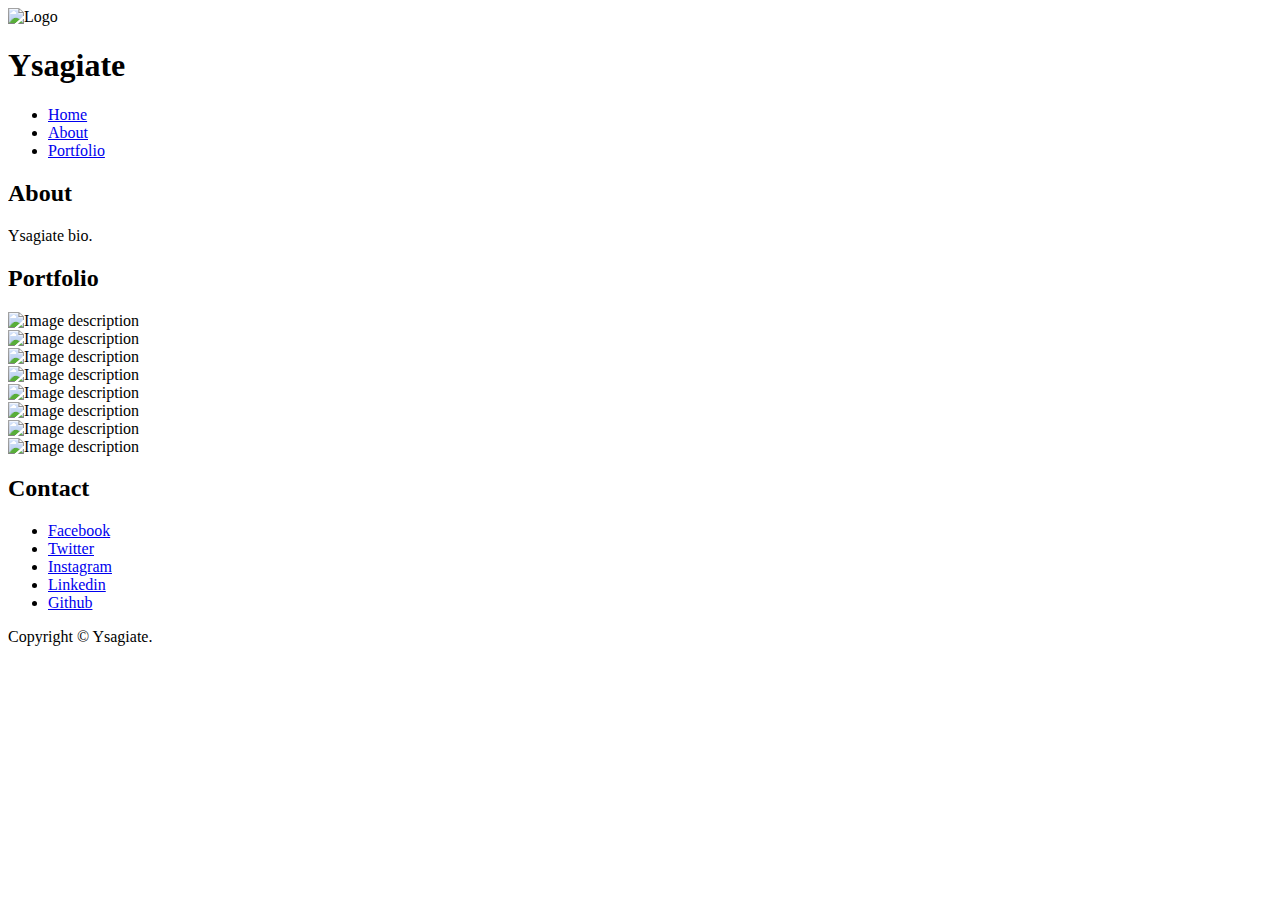
==== index.html @ f6f90715 "Update index.html" ====
<!DOCTYPE html>
<html lang="en">
<header>
<div class="logo">
    <img src="logo.png" alt="Logo">
</div>
</header>
<head>
    <meta charset="UTF-8">
    <title>Ysagiate Portfolio</title>
</head>
<head>
    <meta charset="UTF-8">
    <title>Ysagiate Portfolio</title>
    <link rel="stylesheet" type="text/css" href="https://cdnjs.cloudflare.com/ajax/libs/slick-carousel/1.9.0/slick.min.css"/>
    <link rel="stylesheet" type="text/css" href="https://cdnjs.cloudflare.com/ajax/libs/slick-carousel/1.9.0/slick-theme.min.css"/>
    <script src="https://code.jquery.com/jquery-3.3.1.min.js"></script>
    <script src="https://cdnjs.cloudflare.com/ajax/libs/slick-carousel/1.9.0/slick.min.js"></script>
    <script>
        $(document).ready(function(){
            $('.slider').slick({
                dots: true,
                infinite: true,
                speed: 500,
                fade: true,
                cssEase: 'linear'
            });
        });
    </script>
</head>
<body>
    <header>
        <h1>Ysagiate</h1>
        <nav>
            <ul>
                <li><a href="#home">Home</a></li>
                <li><a href="#about">About</a></li>
                <li><a href="#portfolio">Portfolio</a></li>
            </ul>
        </nav>
    </header>
    <main>
        <section id="about">
            <h2>About</h2>
            <p>Ysagiate bio.</p>
        </section>
        <section id="portfolio">
            <h2>Portfolio</h2>
            <div class="slider">
                <div><img src="image1.jpg" alt="Image description"></div>
                <div><img src="image2.jpg" alt="Image description"></div>
                <div><img src="image3.jpg" alt="Image description"></div>
                <div><img src="image4.jpg" alt="Image description"></div>
                <div><img src="image5.jpg" alt="Image description"></div>
                <div><img src="image6.jpg" alt="Image description"></div>
                <div><img src="image7.jpg" alt="Image description"></div>
                <div><img src="image8.jpg" alt="Image description"></div>
            </div>
        </section>
        <section id="contact">
            <h2>Contact</h2>
            <div class="social-icons">
                <ul>
                    <li><i class="fab fa-facebook"></i><a href="https://www.facebook.com/">Facebook</a></li>
                    <li><i class="fab fa-twitter"></i><a href="https://www.twitter.com/">Twitter</a></li>
                    <li><i class="fab fa-instagram"></i><a href="https://www.instagram.com/">Instagram</a></li>
                    <li><i class="fab fa-linkedin"></i><a href="https://www.linkedin.com/">Linkedin</a></li>
                    <li><i class="fab fa-github"></i><a href="https://github.com/Jozmon/mangaka-blog">Github</a></li>
                </ul>
            </div>
        </section>
    </main>
    <footer>
        <p>Copyright &copy; Ysagiate.
    </footer>
</body>
</html>
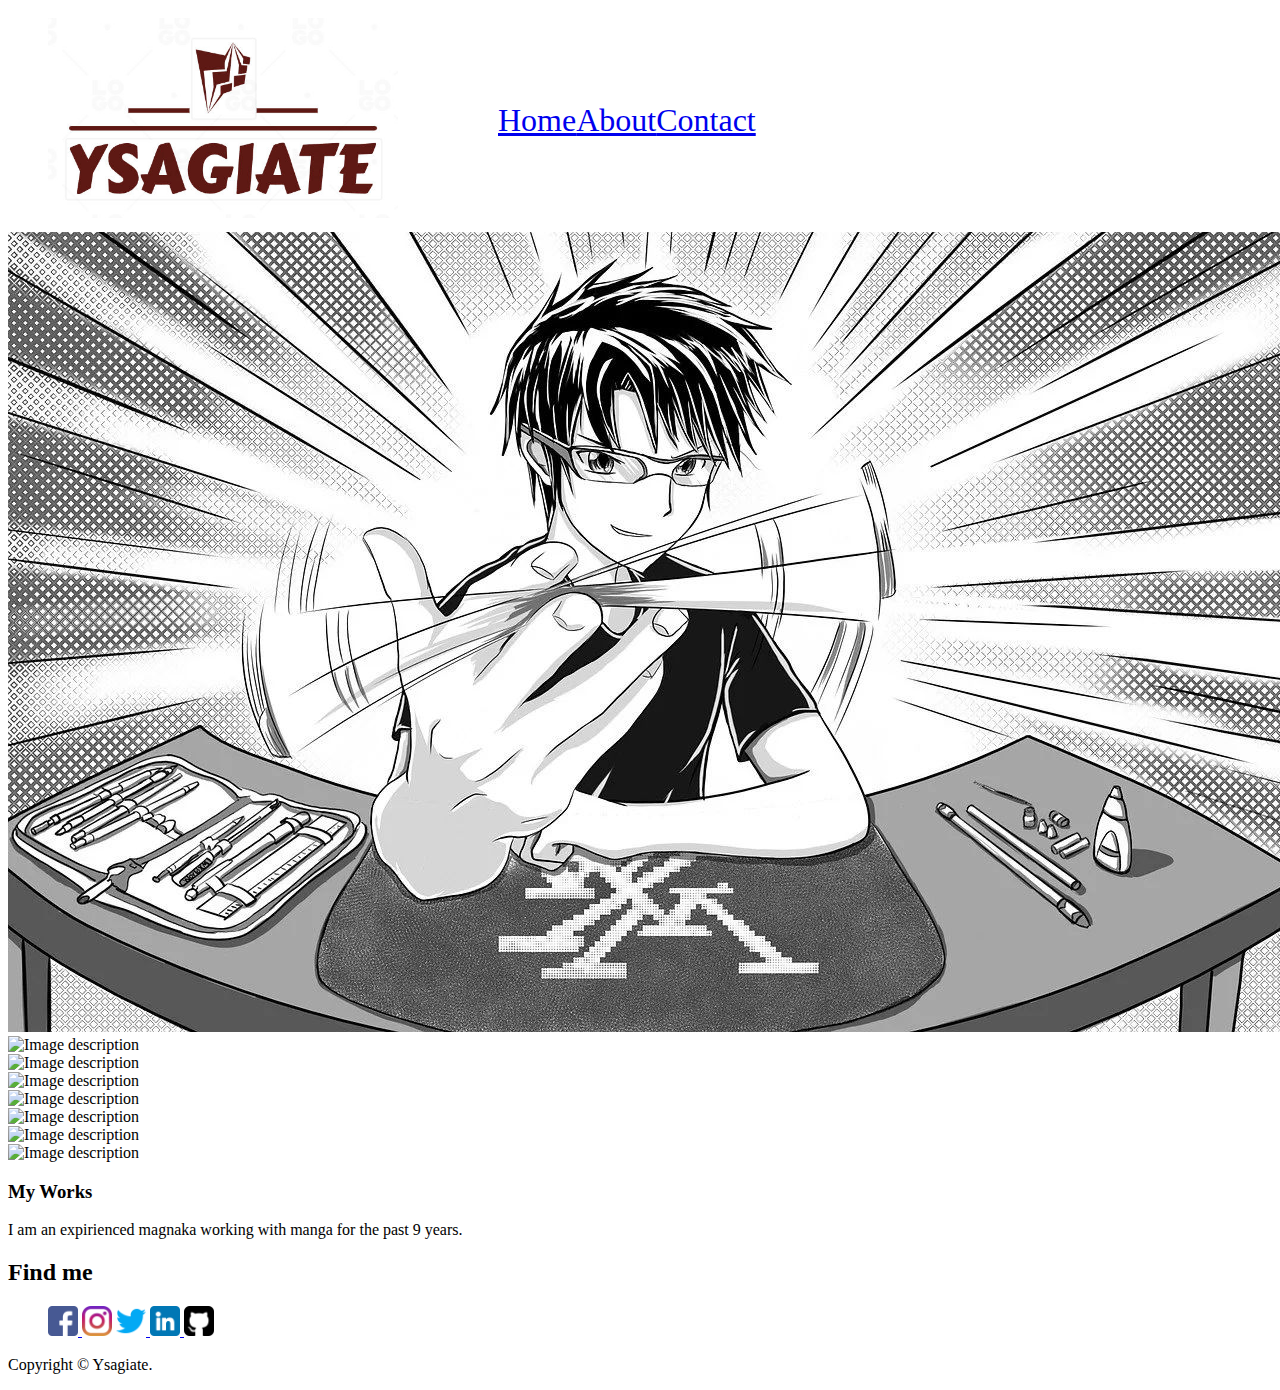
==== commit d5627725: "Fix menus, removed double header tag, created images directory and linked images there." ====
--- a/index.html
+++ b/index.html
@@ -1,77 +1,102 @@
-<!DOCTYPE html>
-<html lang="en">
-<header>
-<div class="logo">
-    <img src="logo.png" alt="Logo">
-</div>
-</header>
-<head>
-    <meta charset="UTF-8">
-    <title>Ysagiate Portfolio</title>
-</head>
-<head>
-    <meta charset="UTF-8">
-    <title>Ysagiate Portfolio</title>
-    <link rel="stylesheet" type="text/css" href="https://cdnjs.cloudflare.com/ajax/libs/slick-carousel/1.9.0/slick.min.css"/>
-    <link rel="stylesheet" type="text/css" href="https://cdnjs.cloudflare.com/ajax/libs/slick-carousel/1.9.0/slick-theme.min.css"/>
-    <script src="https://code.jquery.com/jquery-3.3.1.min.js"></script>
-    <script src="https://cdnjs.cloudflare.com/ajax/libs/slick-carousel/1.9.0/slick.min.js"></script>
-    <script>
-        $(document).ready(function(){
-            $('.slider').slick({
-                dots: true,
-                infinite: true,
-                speed: 500,
-                fade: true,
-                cssEase: 'linear'
-            });
-        });
-    </script>
-</head>
-<body>
-    <header>
-        <h1>Ysagiate</h1>
-        <nav>
-            <ul>
-                <li><a href="#home">Home</a></li>
-                <li><a href="#about">About</a></li>
-                <li><a href="#portfolio">Portfolio</a></li>
-            </ul>
-        </nav>
-    </header>
-    <main>
-        <section id="about">
-            <h2>About</h2>
-            <p>Ysagiate bio.</p>
-        </section>
-        <section id="portfolio">
-            <h2>Portfolio</h2>
-            <div class="slider">
-                <div><img src="image1.jpg" alt="Image description"></div>
-                <div><img src="image2.jpg" alt="Image description"></div>
-                <div><img src="image3.jpg" alt="Image description"></div>
-                <div><img src="image4.jpg" alt="Image description"></div>
-                <div><img src="image5.jpg" alt="Image description"></div>
-                <div><img src="image6.jpg" alt="Image description"></div>
-                <div><img src="image7.jpg" alt="Image description"></div>
-                <div><img src="image8.jpg" alt="Image description"></div>
-            </div>
-        </section>
-        <section id="contact">
-            <h2>Contact</h2>
-            <div class="social-icons">
-                <ul>
-                    <li><i class="fab fa-facebook"></i><a href="https://www.facebook.com/">Facebook</a></li>
-                    <li><i class="fab fa-twitter"></i><a href="https://www.twitter.com/">Twitter</a></li>
-                    <li><i class="fab fa-instagram"></i><a href="https://www.instagram.com/">Instagram</a></li>
-                    <li><i class="fab fa-linkedin"></i><a href="https://www.linkedin.com/">Linkedin</a></li>
-                    <li><i class="fab fa-github"></i><a href="https://github.com/Jozmon/mangaka-blog">Github</a></li>
-                </ul>
-            </div>
-        </section>
-    </main>
-    <footer>
-        <p>Copyright &copy; Ysagiate.
-    </footer>
-</body>
-</html>
+<!DOCTYPE html>
+<html lang="en">
+<head>
+    <meta charset="UTF-8">
+    <title>Ysagiate Portfolio</title>
+</head>
+<head>
+    <meta charset="UTF-8">
+    <title>Ysagiate Portfolio</title>
+    <link rel="stylesheet" type="text/css" href="style.css"/>
+    <link rel="stylesheet" type="text/css" href="https://cdnjs.cloudflare.com/ajax/libs/slick-carousel/1.9.0/slick.min.css"/>
+    <link rel="stylesheet" type="text/css" href="https://cdnjs.cloudflare.com/ajax/libs/slick-carousel/1.9.0/slick-theme.min.css"/>
+    <script src="https://code.jquery.com/jquery-3.3.1.min.js"></script>
+    <script src="https://cdnjs.cloudflare.com/ajax/libs/slick-carousel/1.9.0/slick.min.js"></script>
+    <script>
+        $(document).ready(function(){
+            $('.slider').slick({
+                dots: true,
+                infinite: true,
+                speed: 800,
+                fade: true,
+                cssEase: 'linear'
+            });
+        });
+    </script>
+</head>
+<body>
+    <header>
+        
+        <div class="logo">
+            <img width="350" height="200" src="images/ysagiate-logo.jpg" alt="Logo">
+        </div>
+
+        <nav>
+            <ul class="top-menu-ul">
+                <li class="top-menu-li"><a href="index.html">Home</a></li>
+                <li class="top-menu-li"><a href="about.html">About</a></li>
+                <li class="top-menu-li"><a href="contact.html">Contact</a></li>
+            </ul>
+        </nav>
+    </header>
+    <main>
+            <div class="slider">
+                <div><img src="images/manga.jpg" alt="Image description"></div>
+                <div><img src="image2.jpg" alt="Image description"></div>
+                <div><img src="image3.jpg" alt="Image description"></div>
+                <div><img src="image4.jpg" alt="Image description"></div>
+                <div><img src="image5.jpg" alt="Image description"></div>
+                <div><img src="image6.jpg" alt="Image description"></div>
+                <div><img src="image7.jpg" alt="Image description"></div>
+                <div><img src="image8.jpg" alt="Image description"></div>
+            </div>
+        </section>
+        
+        <section>
+
+            <div>
+                <h3>My Works</h3>
+                <p>I am an expirienced magnaka working with manga for the past 9 years.</p>
+            </div>
+        </section>
+
+        <section id="footer">
+
+            <h2>Find me</h2>
+
+            <div>
+                <ul class="social-media-ul">
+                    <li class="social-media-li">
+                        <a href="https://www.facebook.com" target="_blank">
+                            <img src="images/facebook.png" alt="" title="" width="30" height="30">
+                        </a>
+                    </li>
+                    <li class="social-media-li">
+                        <a href="https://www.instragram.com" target="_blank">
+                            <img src="images/instagram.png" alt="" title="" width="30" height="30"></a>
+                        </li>
+                    <li class="social-media-li">
+                        <a href="https://www.twitter.com" target="_blank">
+                            <img src="images/twitter.png" alt="" title="" width="30" height="30">
+                        </a>
+                    </li>
+                    <li class="social-media-li">
+                        <a href="https://www.linkedin.com" target="_blank">
+                            <img src="images/linkedin.png" alt="" title="" width="30" height="30">
+                        </a>
+                    </li>
+                    <li class="social-media-li">
+                        <a href="https://github.com/Jozmon/mangaka-blog" target="_blank">
+                            <img src="images/github-sign.png" width="30" height="30" >
+                        </a>
+                    </li>
+                </ul>
+            </div>
+
+        </section>
+    </main>
+    <footer>
+        <p>Copyright &copy; Ysagiate.
+    </footer>
+</body>
+</html>
--- a/style.css
+++ b/style.css
@@ -0,0 +1,51 @@
+.logo {
+/*display: inline;*/
+margin-left: 20px;
+
+}
+
+header {
+    display: flex;
+    align-items: center;
+    padding: 10px 20px;
+}
+
+nav {
+font-size: xx-large;
+text-align: center;
+padding-left: 60px;
+
+}
+
+
+
+.top-menu-ul {
+list-style: none;
+display: flex;
+
+
+}
+
+.top-menu-li {
+display: inline
+
+}
+
+
+.logo, nav {
+    display: inline-block;
+    vertical-align: middle;
+
+}
+
+.social-media-ul {
+    display: inline;
+    
+    
+    }
+    
+    .social-media-li {
+    display: inline
+    
+    }
+
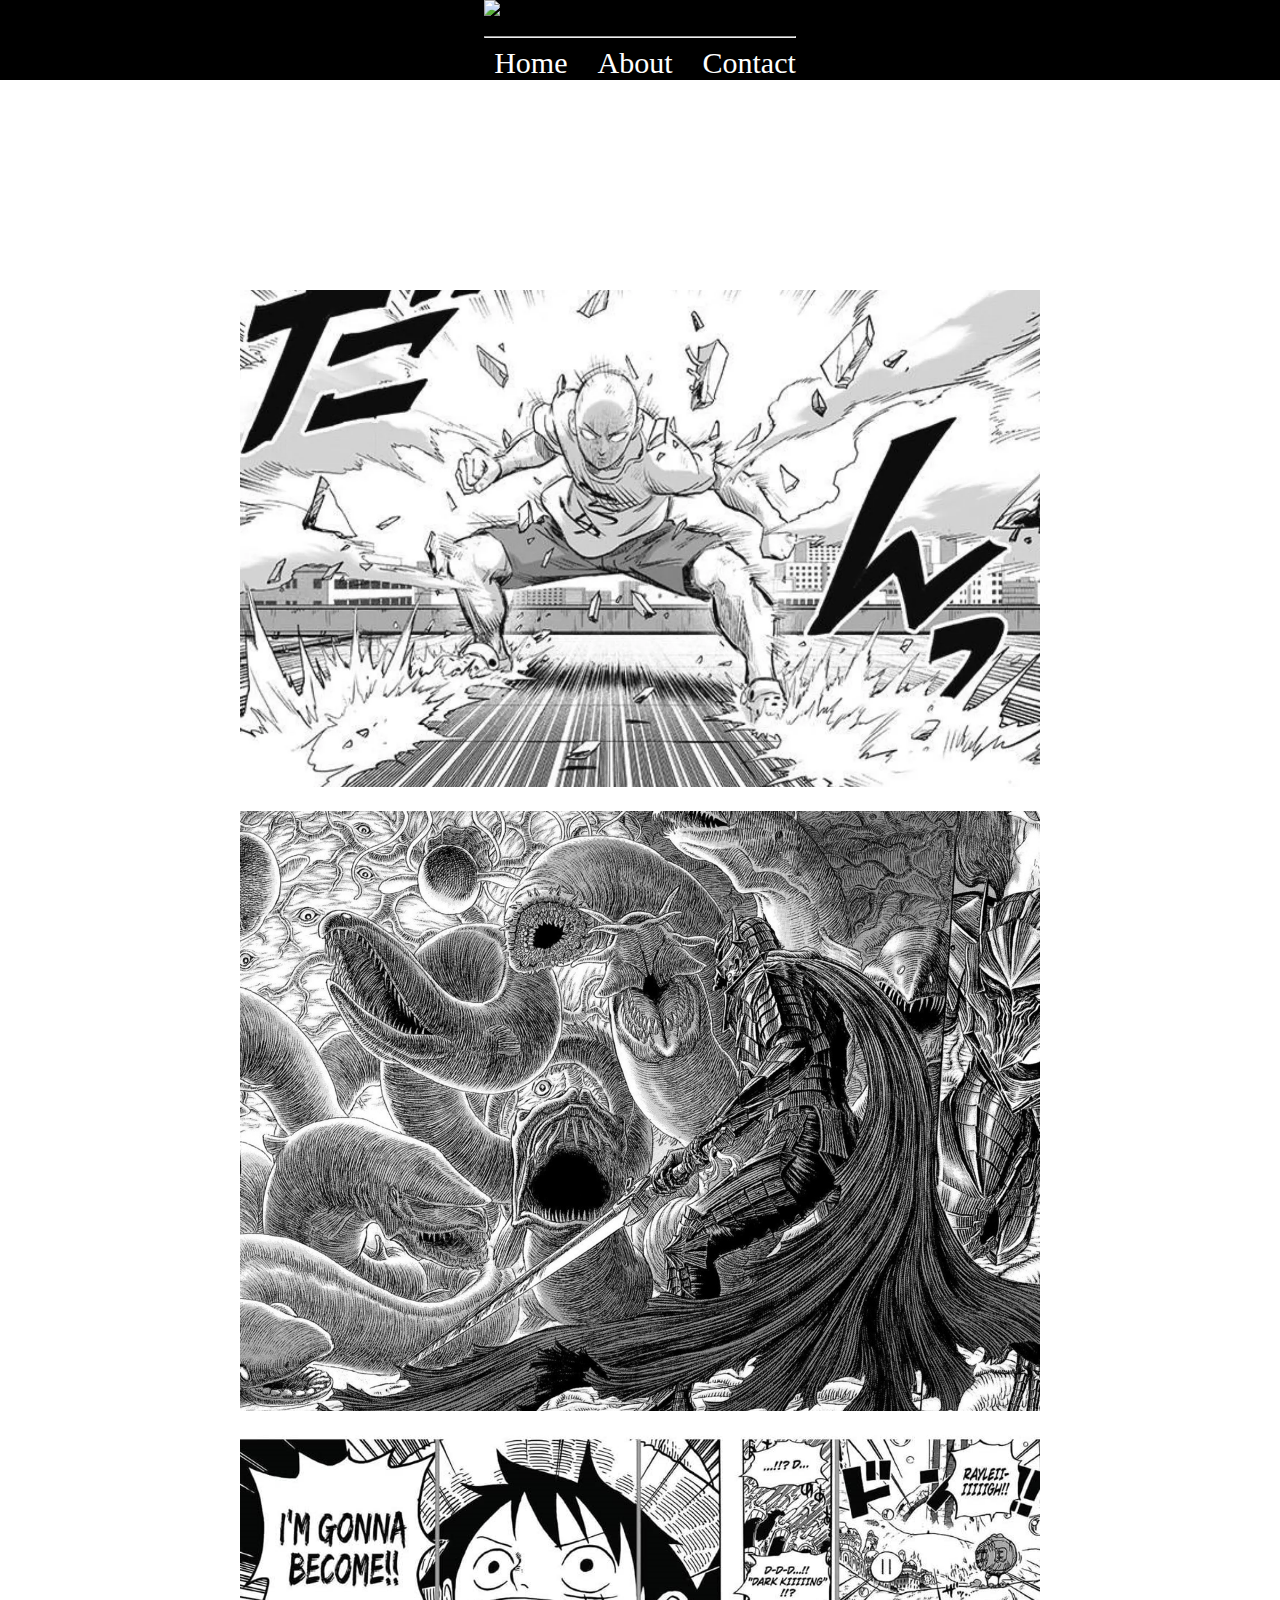
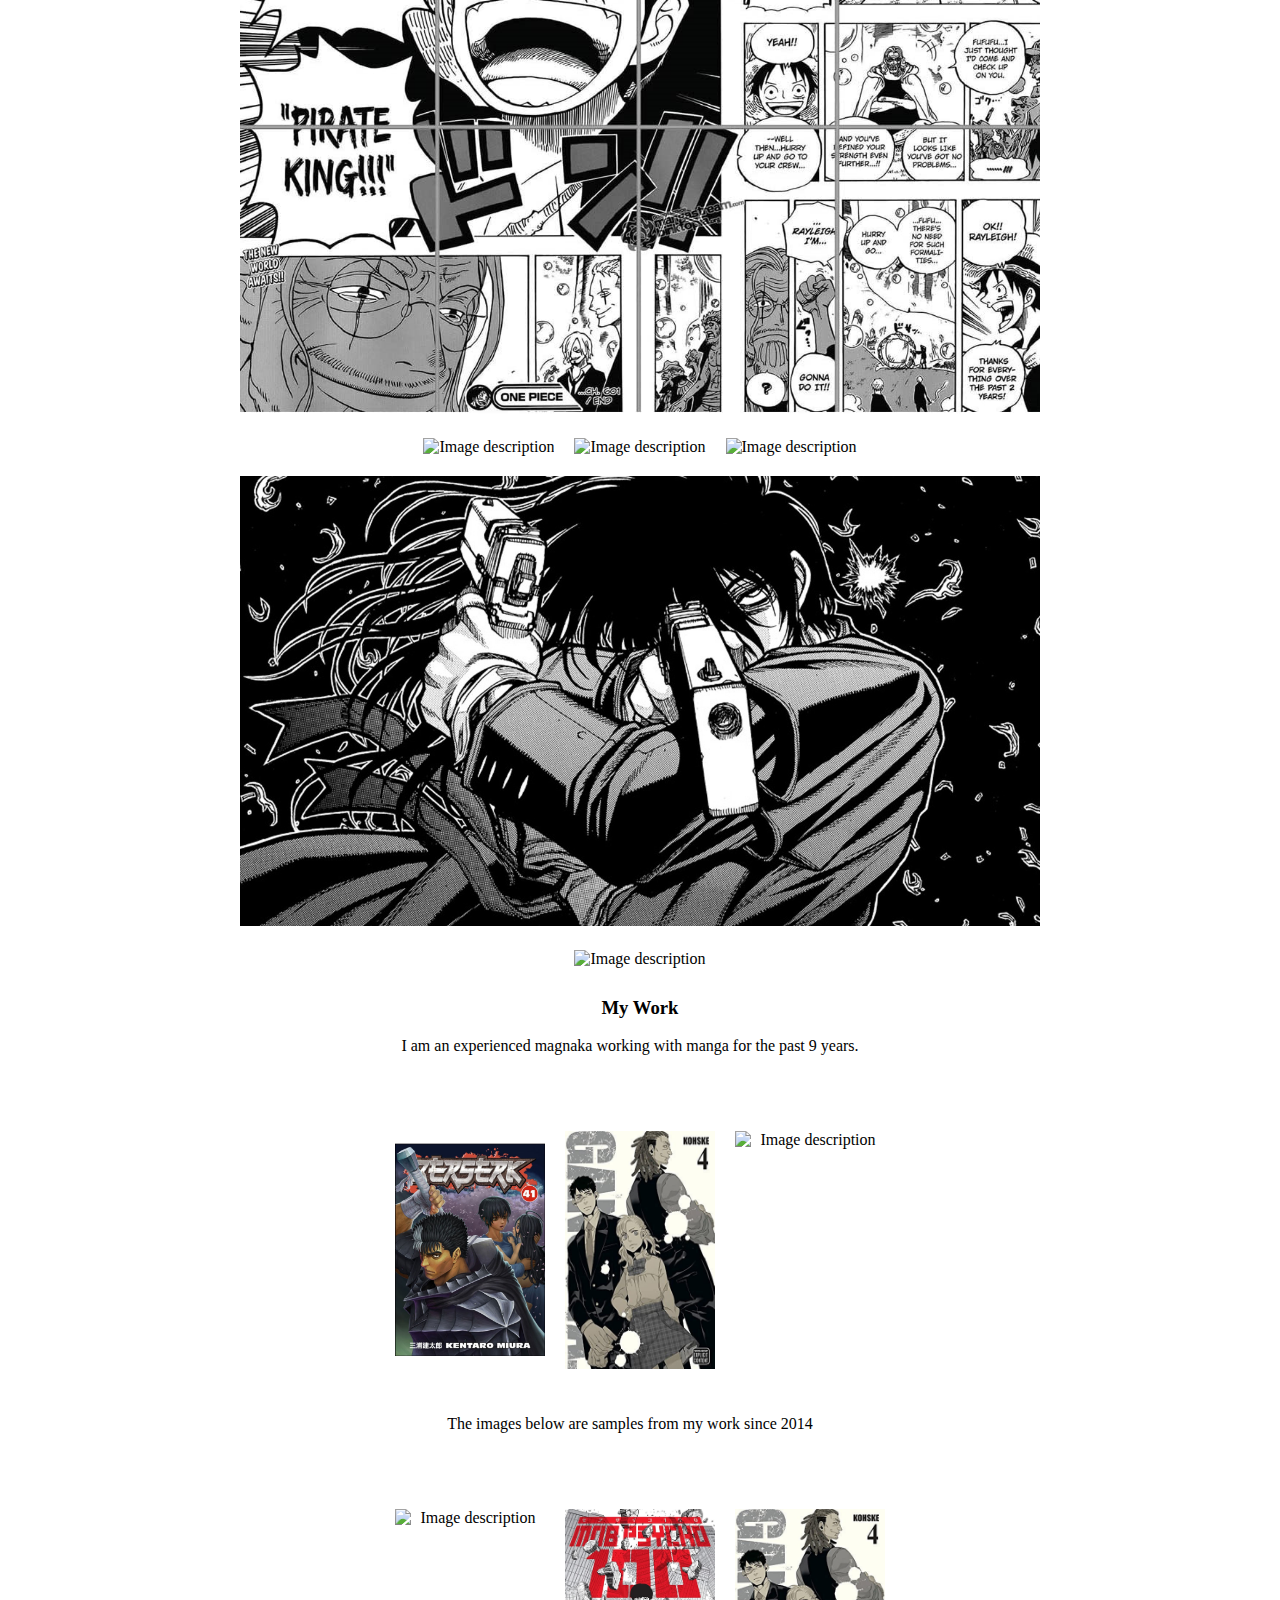
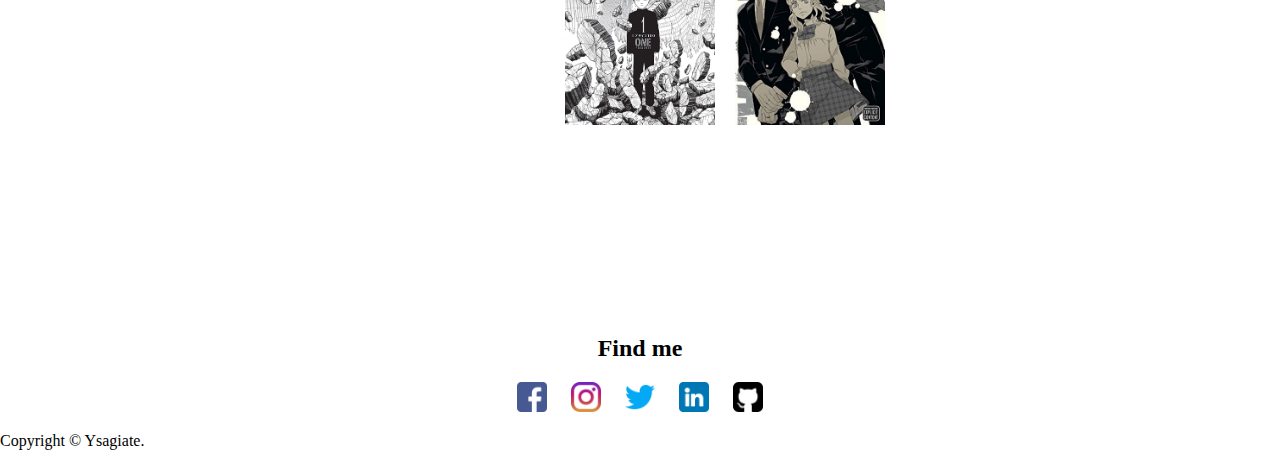
==== commit ebf5381c: "Update index.html" ====
--- a/index.html
+++ b/index.html
@@ -3,6 +3,7 @@
 <head>
     <meta charset="UTF-8">
     <title>Ysagiate Portfolio</title>
+    <link rel="stylesheet" type="text/css" href="style.css">
 </head>
 <head>
     <meta charset="UTF-8">
@@ -17,7 +18,7 @@
             $('.slider').slick({
                 dots: true,
                 infinite: true,
-                speed: 800,
+                speed: 300,
                 fade: true,
                 cssEase: 'linear'
             });
@@ -25,39 +26,63 @@
     </script>
 </head>
 <body>
+
     <header>
-        
-        <div class="logo">
-            <img width="350" height="200" src="images/ysagiate-logo.jpg" alt="Logo">
+
+        <div class="header-wrapper">
+            <img width="400" height="180" src="images/ysagiate-logo-new.png" alt="Logo">
+            <hr>
+            <nav>
+                <ul class="top-menu-ul">
+                    <li class="top-menu-li"><a href="Ysagiate.html">Home</a></li>
+                    <li class="top-menu-li"><a href="#my-container">About</a></li>
+                    <li class="top-menu-li"><a href="Ysagiate2ndpage.html">Contact</a></li>
+                </ul>
+            </nav>
         </div>
-
-        <nav>
-            <ul class="top-menu-ul">
-                <li class="top-menu-li"><a href="index.html">Home</a></li>
-                <li class="top-menu-li"><a href="about.html">About</a></li>
-                <li class="top-menu-li"><a href="contact.html">Contact</a></li>
-            </ul>
-        </nav>
     </header>
     <main>
             <div class="slider">
-                <div><img src="images/manga.jpg" alt="Image description"></div>
-                <div><img src="image2.jpg" alt="Image description"></div>
-                <div><img src="image3.jpg" alt="Image description"></div>
-                <div><img src="image4.jpg" alt="Image description"></div>
-                <div><img src="image5.jpg" alt="Image description"></div>
-                <div><img src="image6.jpg" alt="Image description"></div>
-                <div><img src="image7.jpg" alt="Image description"></div>
-                <div><img src="image8.jpg" alt="Image description"></div>
+                <div><img src="images/opm.png" alt="Image description"></div>
+                <div><img src="images/berserk.jpg" alt="Image description"></div>
+                <div><img src="images/op.png" alt="Image description"></div>
+                <div><img src="images/gintama.png" alt="Image description"></div>
+                <div><img src="images/mob.png" alt="Image description"></div>
+                <div><img src="images/overlord.png" alt="Image description"></div>
+                <div><img src="images/hellsing.png" alt="Image description"></div>
+                <div><img src="images/gagnsta1.png" alt="Image description"></div>
             </div>
-        </section>
-        
+
         <section>
 
-            <div>
-                <h3>My Works</h3>
-                <p>I am an expirienced magnaka working with manga for the past 9 years.</p>
-            </div>
+            <div class="container" id="my-container">
+
+                <div class="text-container">
+                   <h3>My Work</h3>
+                  <p>I am an experienced magnaka working with manga for the past 9 years.</p>
+                </div>
+
+                <div class="image-container">
+                  <img src="images/berserkcover.png" alt="Image description">
+                  <img src="images/ganstacover.png" alt="Image description">
+                  <img src="images/opcover.png" alt="Image description">
+                </div>
+              </div>
+
+              <div class="container">
+
+                <div class="text-container">
+                  <p>The images below are samples from my work since 2014</p>
+                </div>
+
+                <div class="image-container">
+                  <img src="images/opmcover.png" alt="Image description">
+                  <img src="images/mobcover.jpg" alt="Image description">
+                  <img src="images/ganstacover.png" alt="Image description">
+                </div>
+
+              </div>
+
         </section>
 
         <section id="footer">
@@ -98,5 +123,6 @@
     <footer>
         <p>Copyright &copy; Ysagiate.
     </footer>
+    
 </body>
 </html>
--- a/style.css
+++ b/style.css
@@ -1,51 +1,164 @@
-.logo {
-/*display: inline;*/
-margin-left: 20px;
 
+header {
+background-color:black;
+}
+
+
+.header-wrapper{
+justify-content: center;
+align-items: center;
+height: auto;
+max-width: 800px;
+margin: 0 auto;
+}
+
+
+.contact-section {
+display: flex;
+align-items: center;
+justify-content: center;
+flex-direction: column;
+}
+
+
+nav ul {
+    list-style: none;
+    margin: 0;
+    padding: 0;
+    font-size: 30px;
+    color: white;
+}
+
+nav li{
+    display: inline-block;
+    margin-right: 20px;
+}
+
+nav li:last-child {
+    margin-right: 0;
+}
+
+h3 {
+
+	text-align: center;
 }
 
 header {
-    display: flex;
-    align-items: center;
-    padding: 10px 20px;
+  display: flex;
+  justify-content: center;
+  align-items: center;
 }
 
 nav {
-font-size: xx-large;
-text-align: center;
-padding-left: 60px;
+  margin-right: auto; /* push menu to the left */
+}
 
+ul {
+  display: flex;
+  list-style: none;
+  margin: 0;
+  padding: 0;
+}
+
+li {
+  margin: 0 10px;
+}
+
+a {
+  text-decoration: black;
+  color:white;
+}
+
+.header-wrapper img {
+  height: 180px;
+  width: 400px;
+  margin-right: 10px;
+  margin-bottom: 10px;
 }
 
 
-
-.top-menu-ul {
-list-style: none;
-display: flex;
+.social-media-ul {
+    display: inline;
 
 
+    }
+
+    .social-media-li {
+    display: inline
+
+    }
+
+.main {
+  display: flex;
+  justify-content: center;
+  align-items: center;
+  height: 90vh;
+  padding-top: 200px;
+  margin-top: 200px;
 }
 
-.top-menu-li {
-display: inline
-
+.slider {
+  display: flex;
+  justify-content: center;
+  align-items: center;
+  flex-wrap: wrap;
+  max-width: 800px;
+  margin: 0 auto;
+  margin-top: 200px;
 }
 
+.slider img{
+  width: 800px;
+  height: auto;
+  margin: 10px;
+}
+.container {
+	background-color: dark;
+    display: flex;
+    flex-direction: column;
+    align-items: center;
+    justify-content: center;
+    margin-bottom: 20px;
+    row-gap: 50px;
+  }
 
-.logo, nav {
-    display: inline-block;
-    vertical-align: middle;
+  .text-container p {
+	color: black;
+    flex: 1;
+    margin-right: 20px;
+  }
 
+  .image-container {
+    display: flex;
+    flex: 2;
+    justify-content: space-between;
+  }
+
+  .container img {
+    text-align:center;
+    width: 150px;
+    height: auto;
+    margin: 10px;
+
+  }
+
+.comment-section {
+    text-align: center;
+    margin-top: 400px; /* adjust the top margin as needed */
+  }
+
+  .comment-section table {
+    float: left; /* float the table to the left */
+    margin-right: 120px; /* add some margin to the right of the table */
+    margin-top: 400px;
+  }
+
+  body {
+    margin: 0;
+    padding: 0;
+  }
+
+#footer{
+    margin-top: 200px;
+    text-align: center;
 }
-
-.social-media-ul {
-    display: inline;
-    
-    
-    }
-    
-    .social-media-li {
-    display: inline
-    
-    }
-
--- a/style.css
+++ b/style.css
@@ -1,51 +1,164 @@
-.logo {
-/*display: inline;*/
-margin-left: 20px;
 
+header {
+background-color:black;
+}
+
+
+.header-wrapper{
+justify-content: center;
+align-items: center;
+height: auto;
+max-width: 800px;
+margin: 0 auto;
+}
+
+
+.contact-section {
+display: flex;
+align-items: center;
+justify-content: center;
+flex-direction: column;
+}
+
+
+nav ul {
+    list-style: none;
+    margin: 0;
+    padding: 0;
+    font-size: 30px;
+    color: white;
+}
+
+nav li{
+    display: inline-block;
+    margin-right: 20px;
+}
+
+nav li:last-child {
+    margin-right: 0;
+}
+
+h3 {
+
+	text-align: center;
 }
 
 header {
-    display: flex;
-    align-items: center;
-    padding: 10px 20px;
+  display: flex;
+  justify-content: center;
+  align-items: center;
 }
 
 nav {
-font-size: xx-large;
-text-align: center;
-padding-left: 60px;
+  margin-right: auto; /* push menu to the left */
+}
 
+ul {
+  display: flex;
+  list-style: none;
+  margin: 0;
+  padding: 0;
+}
+
+li {
+  margin: 0 10px;
+}
+
+a {
+  text-decoration: black;
+  color:white;
+}
+
+.header-wrapper img {
+  height: 180px;
+  width: 400px;
+  margin-right: 10px;
+  margin-bottom: 10px;
 }
 
 
-
-.top-menu-ul {
-list-style: none;
-display: flex;
+.social-media-ul {
+    display: inline;
 
 
+    }
+
+    .social-media-li {
+    display: inline
+
+    }
+
+.main {
+  display: flex;
+  justify-content: center;
+  align-items: center;
+  height: 90vh;
+  padding-top: 200px;
+  margin-top: 200px;
 }
 
-.top-menu-li {
-display: inline
-
+.slider {
+  display: flex;
+  justify-content: center;
+  align-items: center;
+  flex-wrap: wrap;
+  max-width: 800px;
+  margin: 0 auto;
+  margin-top: 200px;
 }
 
+.slider img{
+  width: 800px;
+  height: auto;
+  margin: 10px;
+}
+.container {
+	background-color: dark;
+    display: flex;
+    flex-direction: column;
+    align-items: center;
+    justify-content: center;
+    margin-bottom: 20px;
+    row-gap: 50px;
+  }
 
-.logo, nav {
-    display: inline-block;
-    vertical-align: middle;
+  .text-container p {
+	color: black;
+    flex: 1;
+    margin-right: 20px;
+  }
 
+  .image-container {
+    display: flex;
+    flex: 2;
+    justify-content: space-between;
+  }
+
+  .container img {
+    text-align:center;
+    width: 150px;
+    height: auto;
+    margin: 10px;
+
+  }
+
+.comment-section {
+    text-align: center;
+    margin-top: 400px; /* adjust the top margin as needed */
+  }
+
+  .comment-section table {
+    float: left; /* float the table to the left */
+    margin-right: 120px; /* add some margin to the right of the table */
+    margin-top: 400px;
+  }
+
+  body {
+    margin: 0;
+    padding: 0;
+  }
+
+#footer{
+    margin-top: 200px;
+    text-align: center;
 }
-
-.social-media-ul {
-    display: inline;
-    
-    
-    }
-    
-    .social-media-li {
-    display: inline
-    
-    }
-
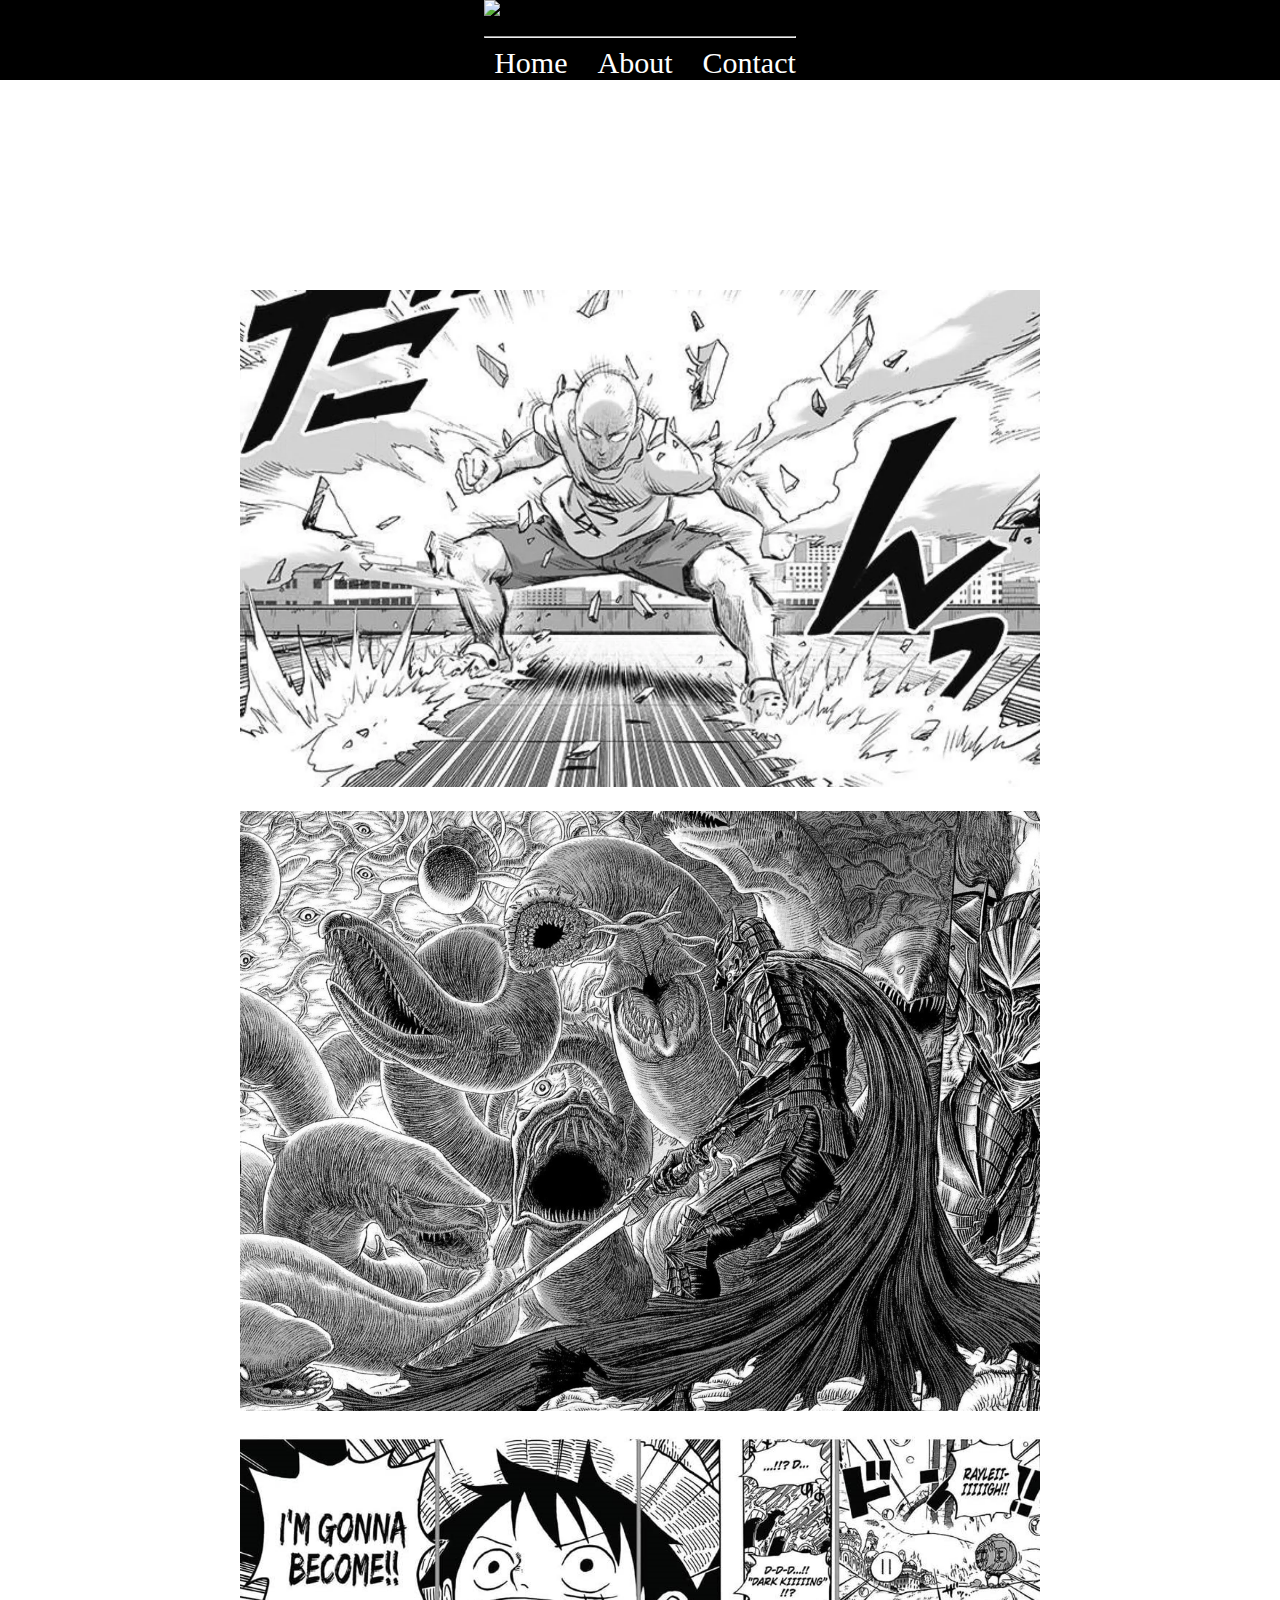
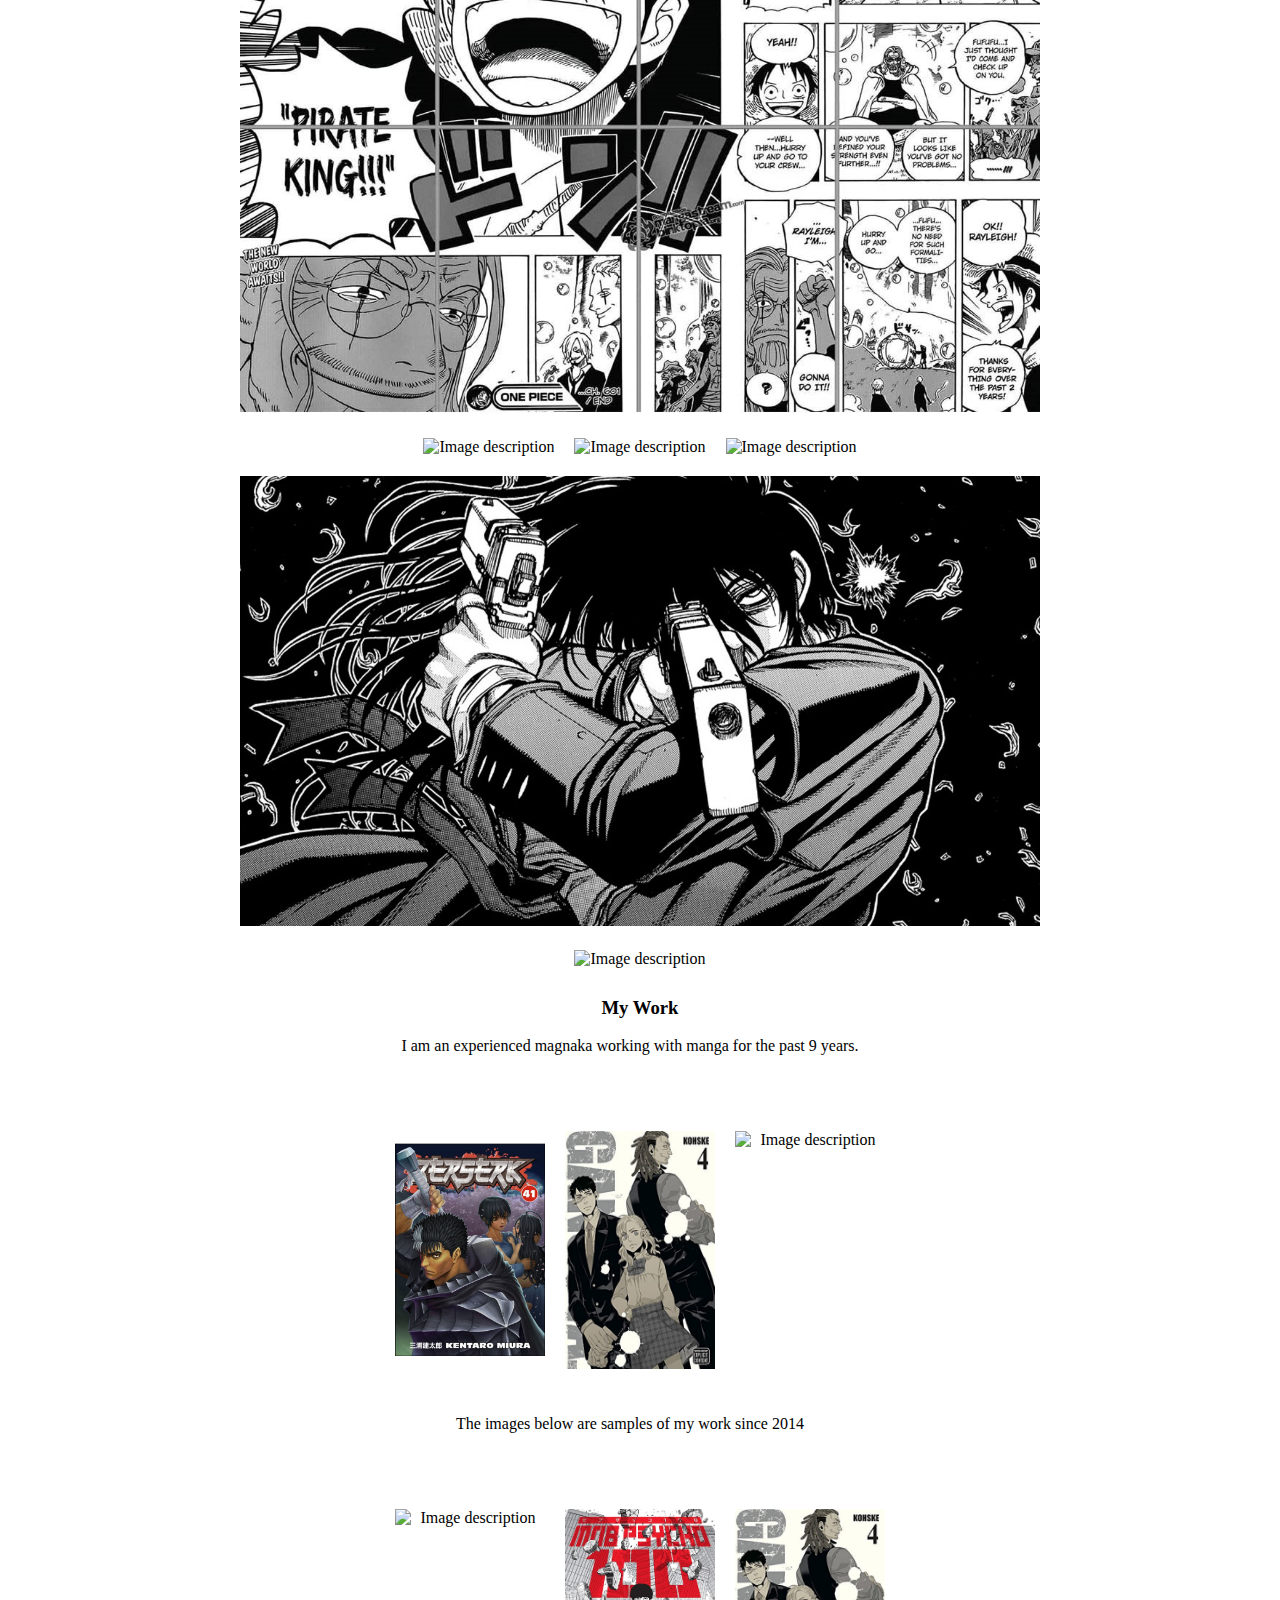
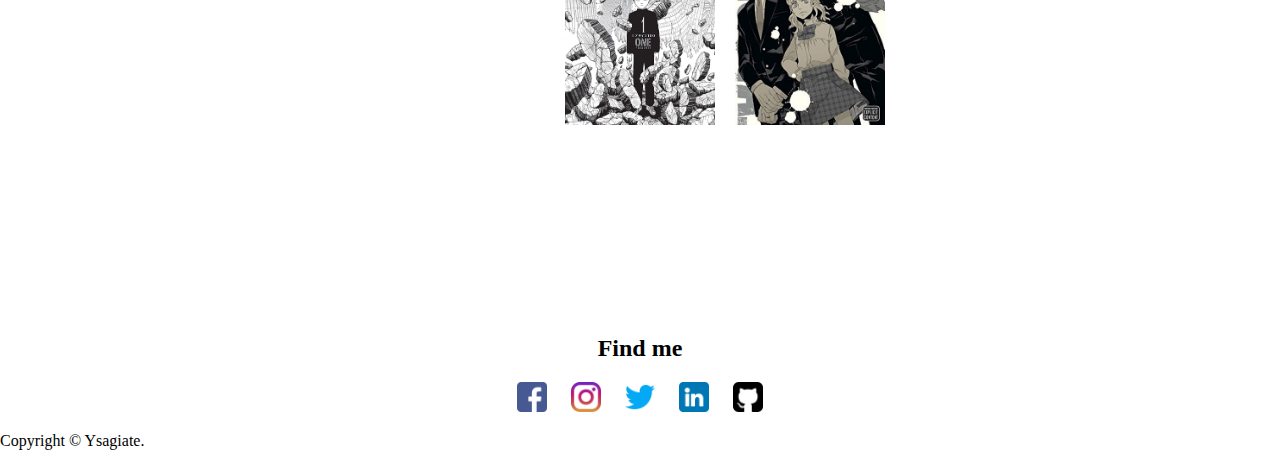
==== commit afe9ff9d: "Update index.html" ====
--- a/index.html
+++ b/index.html
@@ -72,7 +72,7 @@
               <div class="container">
 
                 <div class="text-container">
-                  <p>The images below are samples from my work since 2014</p>
+                  <p>The images below are samples of my work since 2014</p>
                 </div>
 
                 <div class="image-container">
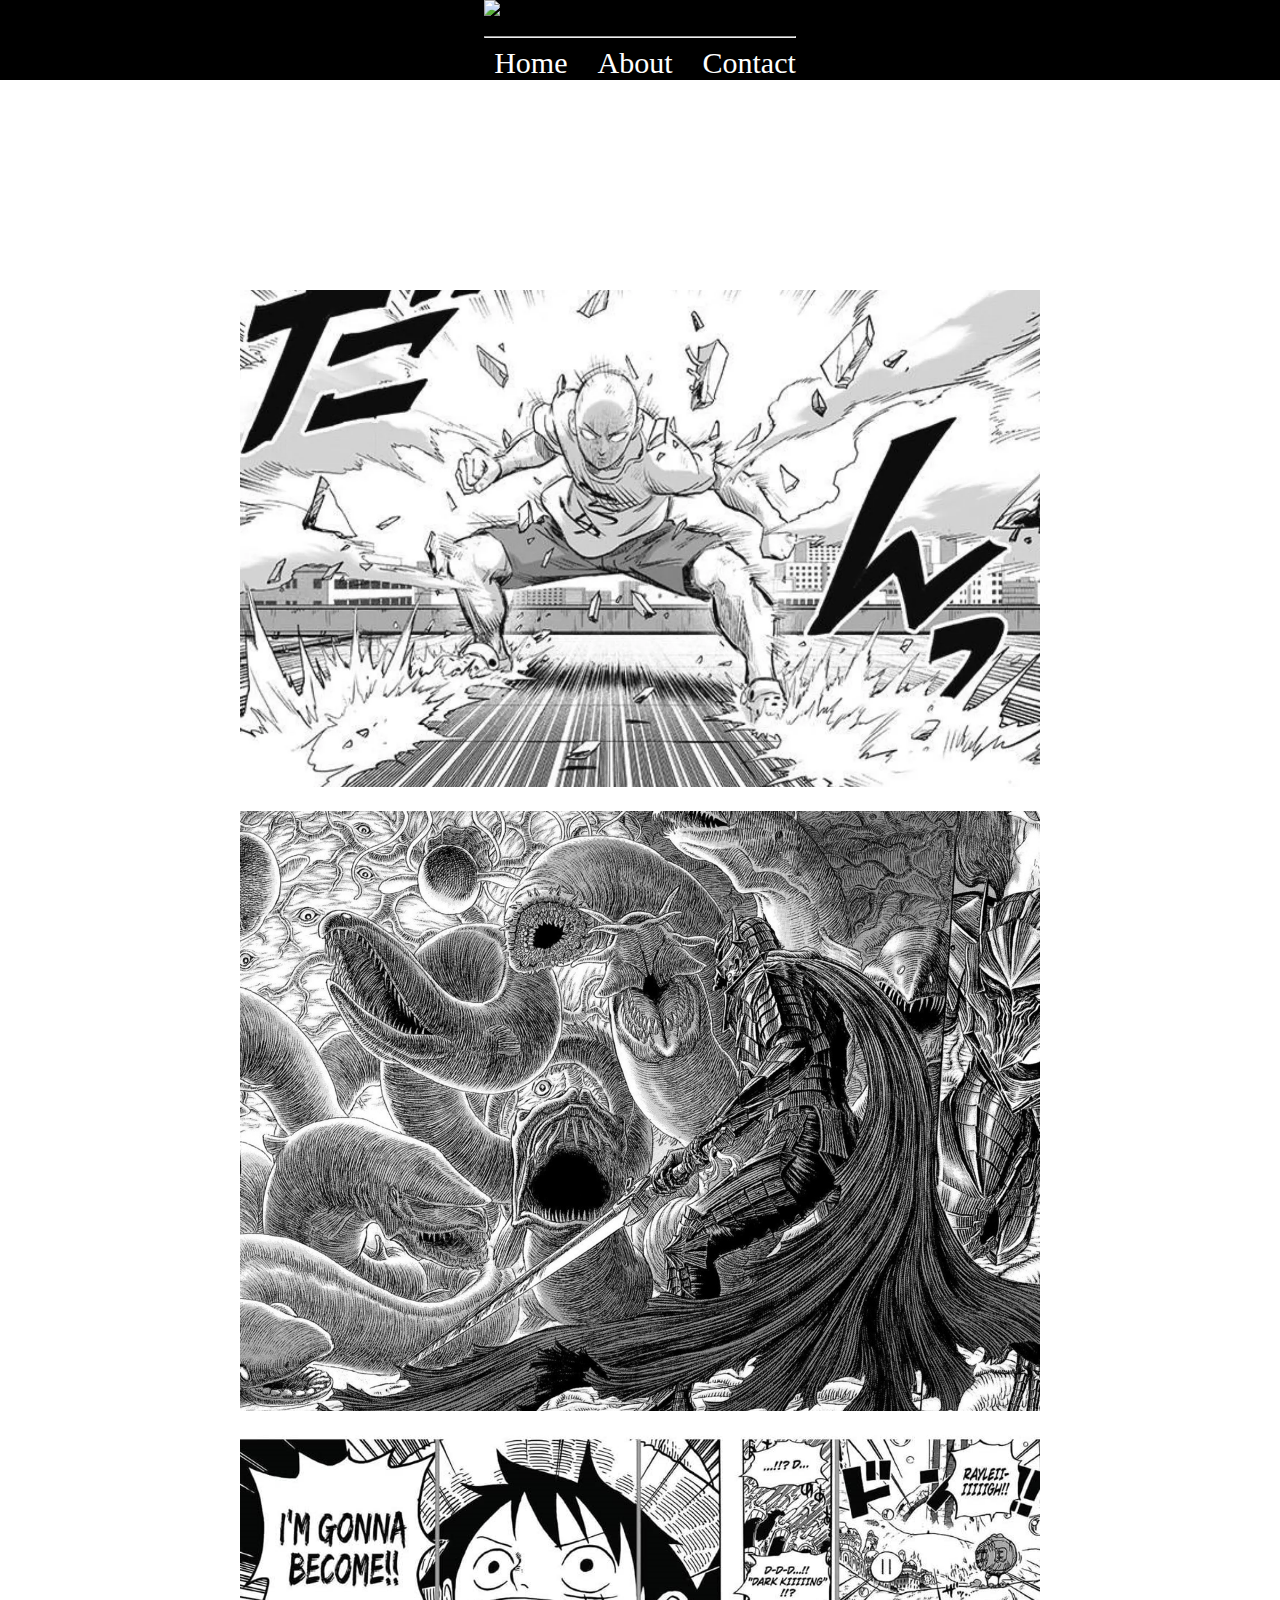
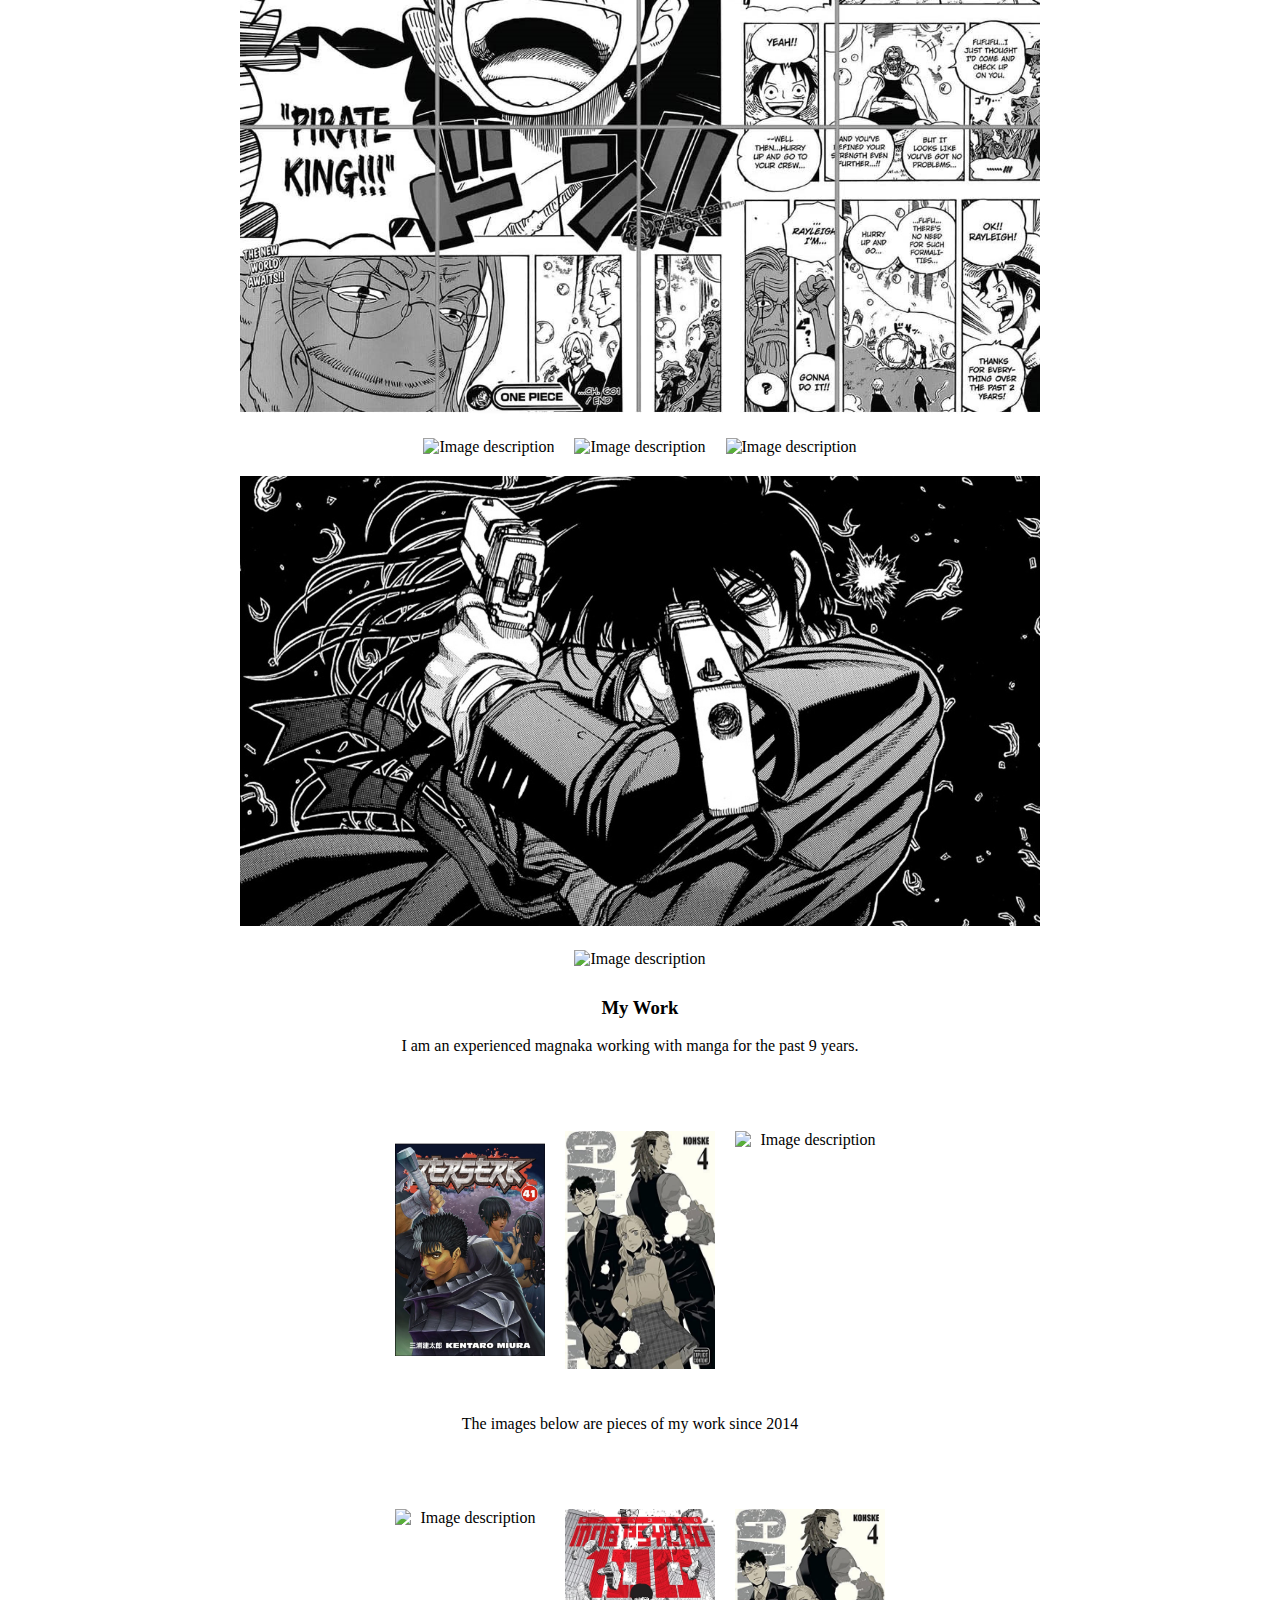
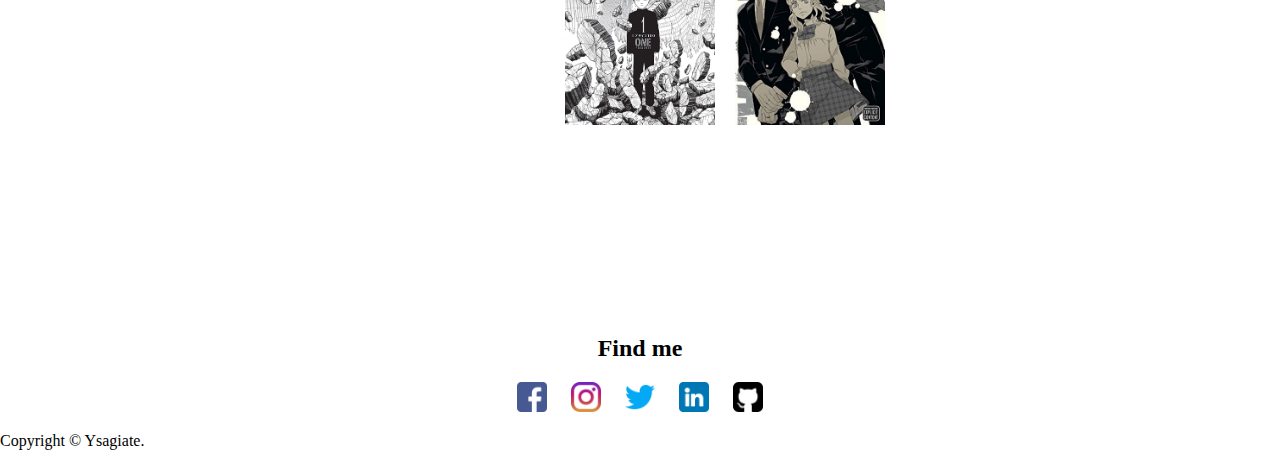
==== commit 09e46e63: "Update index.html" ====
--- a/index.html
+++ b/index.html
@@ -72,7 +72,7 @@
               <div class="container">
 
                 <div class="text-container">
-                  <p>The images below are samples of my work since 2014</p>
+                  <p>The images below are pieces of my work since 2014</p>
                 </div>
 
                 <div class="image-container">
